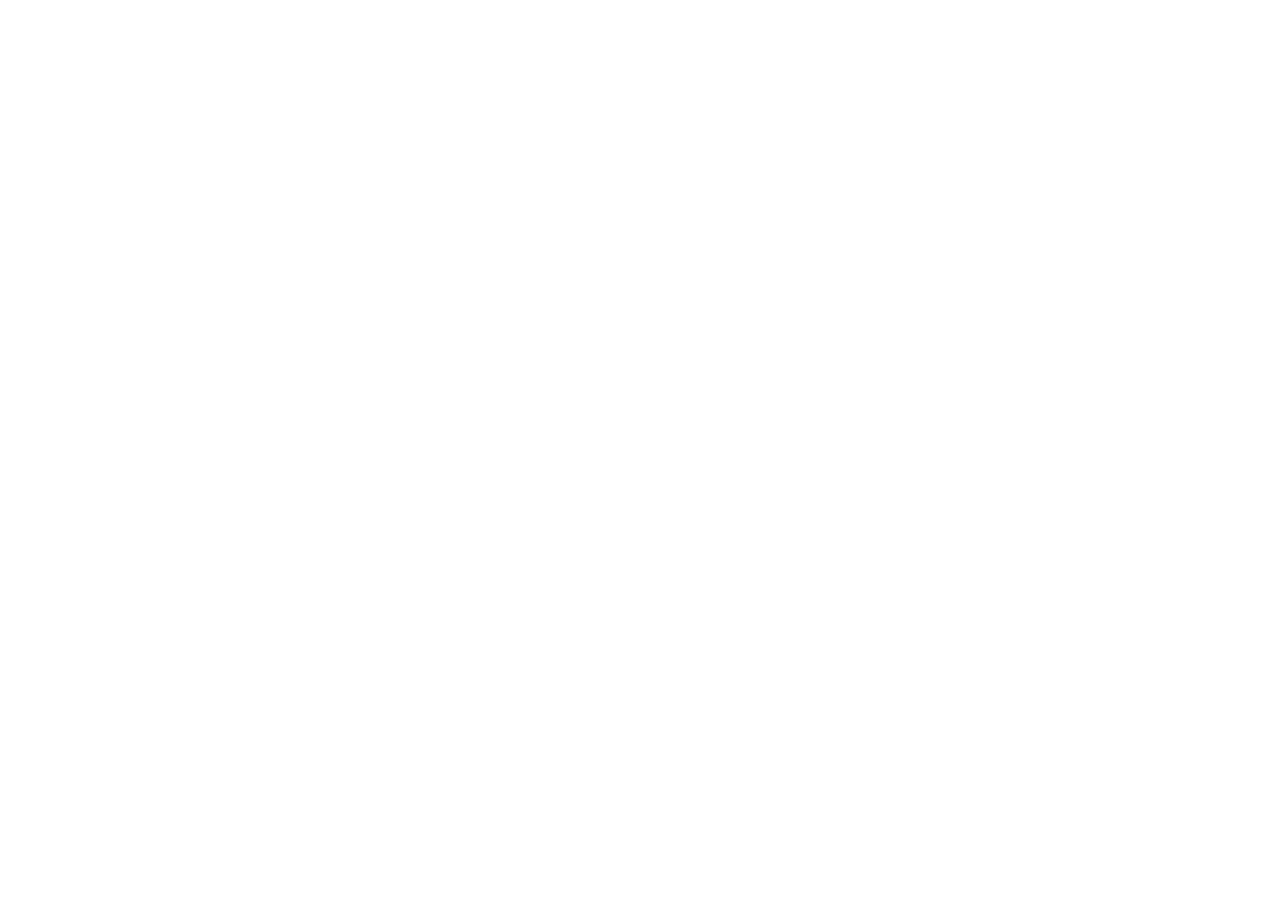
==== admin/index.html @ efea6b0e "Add files via upload" ====
<html>
  <head>
    <title>Admin Panel</title>
    <meta HTTP-EQUIV="REFRESH", content="0; url=https://www.youtube.com/watch?v=dQw4w9WgXcQ">
  </head>
  <body>
    <h1>Admin Panel</h1>
  </body>
</html>
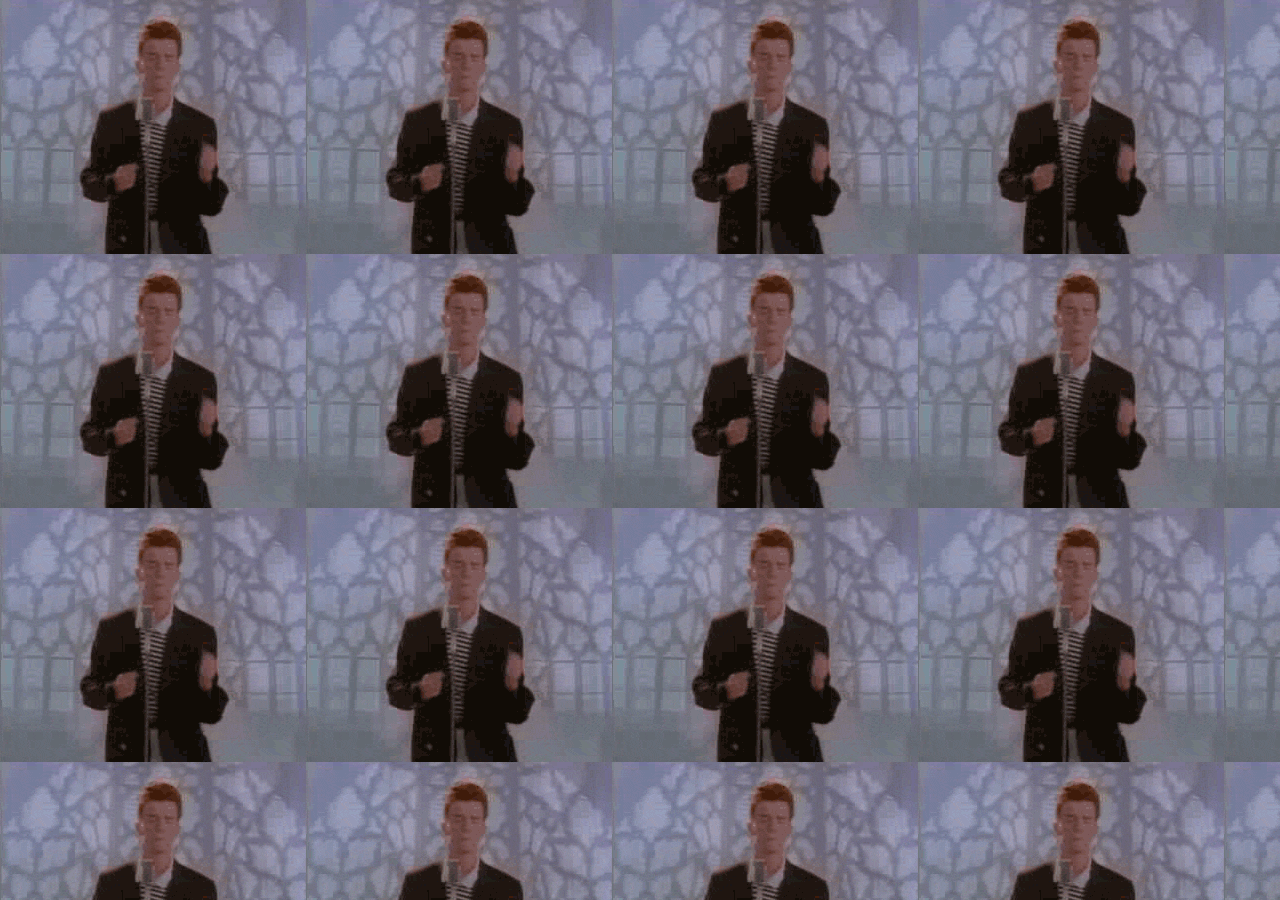
==== commit 37e889a4: "Add files via upload" ====
--- a/admin/index.html
+++ b/admin/index.html
@@ -1,9 +1,13 @@
+<!DOCTYPE html>
 <html>
   <head>
+    <meta charset="utf-8">
+    <meta name="viewport" content="width=device-width">
     <title>Admin Panel</title>
-    <meta HTTP-EQUIV="REFRESH", content="0; url=https://www.youtube.com/watch?v=dQw4w9WgXcQ">
+    <link href="style.css" rel="stylesheet" type="text/css" />
   </head>
   <body>
-    <h1>Admin Panel</h1>
+
+    <script src="script.js"></script>
   </body>
 </html>